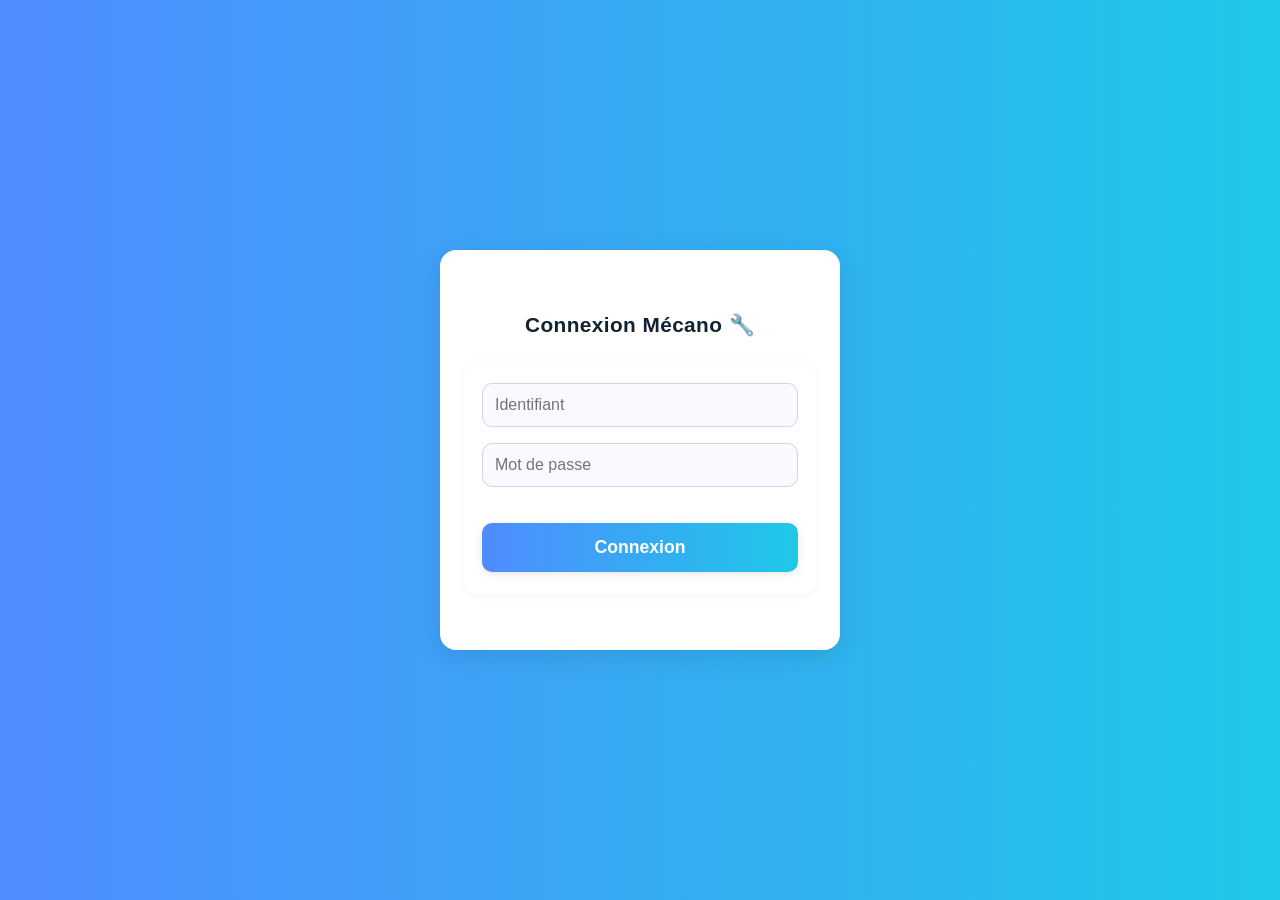
==== www/index.html @ 27ea3607 "projectFinish" ====
<!DOCTYPE html>
<html lang="fr">
<head>
  <meta charset="UTF-8" />
  <meta name="viewport" content="width=device-width, initial-scale=1.0" />
  <title>Connexion</title>
  <link rel="stylesheet" href="style.css" />
  <style>
    body {
      display: flex;
      justify-content: center;
      align-items: center;
      padding: 2rem;
      background: linear-gradient(to right, #4f8cff, #1ec8e7);
      height: 100vh;
      margin: 0;
      font-family: 'Inter', sans-serif;
    }

    .login-wrapper {
      background: #fff;
      padding: 2rem 1.5rem;
      border-radius: 16px;
      box-shadow: 0 6px 24px rgba(0, 0, 0, 0.1);
      width: 100%;
      max-width: 400px;
      animation: fadeIn 0.6s ease-out;
    }

    .login-wrapper h2 {
      text-align: center;
      color: #123;
      margin-bottom: 1.5rem;
    }

    .login-wrapper label {
      font-weight: 600;
      color: #444;
      display: block;
      margin-bottom: 6px;
      margin-top: 14px;
    }

    .login-wrapper input {
      width: 100%;
      padding: 12px;
      border: 1.5px solid #d0d7e2;
      border-radius: 10px;
      font-size: 1em;
      background: #f9fafd;
      box-sizing: border-box;
      transition: border 0.2s;
    }

    .login-wrapper input:focus {
      border-color: #4f8cff;
      outline: none;
    }

    .login-wrapper button {
      margin-top: 20px;
      width: 100%;
      padding: 14px;
      font-size: 1.1em;
      border: none;
      border-radius: 10px;
      background: linear-gradient(90deg, #4f8cff 0%, #1ec8e7 100%);
      color: #fff;
      font-weight: bold;
      box-shadow: 0 2px 8px rgba(0, 0, 0, 0.1);
      transition: transform 0.2s;
      cursor: pointer;
    }

    .login-wrapper button:active {
      transform: scale(0.97);
    }

    @keyframes fadeIn {
      from { opacity: 0; transform: translateY(20px); }
      to { opacity: 1; transform: translateY(0); }
    }
  </style>
</head>
<body>
  <div class="login-wrapper">
    <h2>Connexion Mécano 🔧</h2>
<form onsubmit="login(event)">
  <input type="text" id="username" placeholder="Identifiant" required />
  <input type="password" id="password" placeholder="Mot de passe" required />
  <button type="submit">Connexion</button>
</form>

  </div>
  <div id="toast" class="toast"></div>

<script src="script.js"></script>
</body>
</html>
---- www/style.css ----
/* ===============================
   🌐 VARIABLES GLOBALES
=============================== */
:root {
  --bg-main: #f0f4f8;
  --text-main: #1f1f1f;
  --text-title: #112;
  --accent-primary: #4f8cff;
  --accent-gradient: linear-gradient(90deg, #4f8cff 0%, #1ec8e7 100%);
  --accent-danger: linear-gradient(90deg, #ff4f6d 0%, #ffb86c 100%);
  --card-bg: #ffffff;
  --input-bg: #f9fafc;
  --border-default: #d3d9e4;
  --border-focus: #4f8cff;
  --shadow-small: 0 2px 8px rgba(0, 0, 0, 0.05);
  --shadow-large: 0 6px 20px rgba(79, 140, 255, 0.15);
  --radius-base: 14px;
  --font-base: 'Inter', Arial, sans-serif;
  --transition-fast: 0.2s ease-in-out;
}
/* ✅ Corrige les débordements horizontaux */
*, *::before, *::after {
  box-sizing: border-box;
}
button {
  width: 100%;
  max-width: 100%;
  box-sizing: border-box;
}



/* ===============================
   🧱 BASE & TYPOGRAPHIE
=============================== */
body {
  font-family: var(--font-base);
  background: var(--bg-main);
  color: var(--text-main);
  margin: 0;
  padding-top: 70px;
  min-height: 100vh;
  -webkit-font-smoothing: antialiased;
  transition: background 0.3s;
  overflow-x: hidden;
}

h1, h2, h3 {
  color: var(--text-title);
  font-weight: 700;
  letter-spacing: 0.02em;
  margin: 1.5em 0 0.5em;
}
h2, h3 {
  font-size: 1.3em;
}
p {
  margin: 0.8em 0;
  line-height: 1.6;
  color: #444;
}

/* ===============================
   📱 NAVBAR (fixe)
=============================== */
.app-navbar {
  position: fixed;
  top: 0;
  left: 0;
  height: 70px;
  width: 100%;
  background: var(--card-bg);
  display: flex;
  align-items: center;
  justify-content: space-between;
  padding: 0 14px;
  box-shadow: 0 2px 12px rgba(0,0,0,0.05);
  z-index: 1000;
  border-bottom: 1px solid #e5eaf0;
}
.nav-left {
  display: flex;
  align-items: center;
  gap: 12px;
}
.burger-button {
  background: none;
  border: none;
  font-size: 1.4rem;
  cursor: pointer;
  color: var(--text-title);
}
.app-logo {
  font-weight: 600;
  font-size: 1.05rem;
  color: var(--text-title);
}
.nav-right {
  display: flex;
  align-items: center;
}
.icon-button {
  background: var(--accent-gradient);
  border: none;
  color: white;
  width: 40px;
  height: 40px;
  border-radius: 50%;
  display: flex;
  align-items: center;
  justify-content: center;
  font-size: 1.1rem;
  box-shadow: var(--shadow-small);
  cursor: pointer;
  transition: 0.2s ease;
}
.icon-button:hover {
  filter: brightness(1.1);
}

/* ===============================
   🍔 MENU LATÉRAL SLIDE-IN
=============================== */
.side-menu {
  position: fixed;
  top: 0;
  left: -260px;
  width: 240px;
  height: 100%;
  background: var(--card-bg);
  box-shadow: 2px 0 12px rgba(0, 0, 0, 0.1);
  padding: 80px 16px 20px;
  display: flex;
  flex-direction: column;
  gap: 16px;
  z-index: 999;
  transition: left 0.3s ease;
}
.side-menu.open {
  left: 0;
}
.side-menu button {
  font-size: 1rem;
  padding: 12px;
  border-radius: var(--radius-base);
  background: var(--accent-gradient);
  color: white;
  border: none;
  font-weight: 600;
  box-shadow: var(--shadow-small);
}
.menu-overlay {
  position: fixed;
  top: 0;
  left: 0;
  height: 100vh;
  width: 100vw;
  background: rgba(0,0,0,0.3);
  opacity: 0;
  pointer-events: none;
  transition: opacity 0.3s ease;
  z-index: 998;
}
.menu-overlay.visible {
  opacity: 1;
  pointer-events: all;
}

/* ===============================
   🎯 BOUTONS GÉNÉRAUX
=============================== */
button {
  display: block;
  width: 100%;
  background: var(--accent-gradient);
  color: white;
  border: none;
  border-radius: var(--radius-base);
  padding: 14px 0;
  font-size: 1.1em;
  font-weight: 600;
  cursor: pointer;
  box-shadow: var(--shadow-small);
  transition: var(--transition-fast);
}
button:hover {
  filter: brightness(1.05);
  box-shadow: var(--shadow-large);
}
button:active {
  transform: scale(0.98);
}
button[style*="red"], .danger-button {
  background: var(--accent-danger);
  color: white;
  font-weight: bold;
  letter-spacing: 0.3px;
}
.danger-button:hover {
  filter: brightness(1.05);
}

/* ===============================
   🧩 FORMULAIRES & INPUTS
=============================== */
form, #addPiece {
  background: var(--card-bg);
  border-radius: var(--radius-base);
  box-shadow: var(--shadow-small);
  padding: 22px 18px;
  margin: 24px auto;
  max-width: 600px;
  display: flex;
  flex-direction: column;
  gap: 16px;
  animation: fadeIn 0.3s ease-in-out;
}
input, select, textarea {
  width: 100%;
  padding: 13px 14px;
  border: 1.5px solid var(--border-default);
  border-radius: 10px;
  font-size: 1em;
  background: var(--input-bg);
  transition: border var(--transition-fast), box-shadow var(--transition-fast);
}
input:focus, select:focus, textarea:focus {
  border-color: var(--border-focus);
  outline: none;
  box-shadow: 0 0 0 4px rgba(79, 140, 255, 0.2);
}

/* ===============================
   🧾 MESSAGES / TOASTS
=============================== */
#messagePiece {
  text-align: center;
  font-size: 0.95rem;
  font-weight: 500;
  margin: 10px auto;
  padding: 10px 14px;
  max-width: 600px;
  border-radius: 8px;
  display: none;
}
#messagePiece.success {
  background: #e5fbee;
  color: #2b7a4b;
  border: 1px solid #a1e8b2;
  display: block;
}
#messagePiece.error {
  background: #ffe6e6;
  color: #c0392b;
  border: 1px solid #f5a3a3;
  display: block;
}
.toast {
  position: fixed;
  bottom: 20px;
  left: 50%;
  transform: translateX(-50%);
  background: var(--accent-primary);
  color: white;
  padding: 12px 18px;
  border-radius: 8px;
  font-weight: 500;
  opacity: 0;
  pointer-events: none;
  transition: opacity 0.3s ease, transform 0.3s ease;
  z-index: 9999;
}
.toast.show {
  opacity: 1;
  pointer-events: auto;
  transform: translateX(-50%) translateY(0);
}

/* ===============================
   📦 CARTES (clients, travaux…)
=============================== */
.client-card, .vehicule-card, .travail-card, .piece-card {
  background: var(--card-bg);
  border-radius: var(--radius-base);
  box-shadow: var(--shadow-small);
  margin: 16px auto;
  padding: 20px 16px;
  max-width: 600px;
  font-size: 1.08em;
  display: flex;
  flex-direction: column;
  gap: 12px;
  border-left: 5px solid #4f8cff15;
  transition: var(--transition-fast);
}
.client-card:hover,
.vehicule-card:hover,
.travail-card:hover,
.piece-card:hover {
  box-shadow: var(--shadow-large);
  transform: translateY(-2px);
}

/* ===============================
   📄 FICHE CLIENT
=============================== */
.client-detail-card {
  background: var(--card-bg);
  border-radius: 16px;
  box-shadow: 0 8px 24px rgba(0, 0, 0, 0.04);
  padding: 24px 20px;
  margin: 28px auto;
  max-width: 600px;
  animation: fadeIn 0.4s ease-out;
  display: flex;
  flex-direction: column;
  gap: 20px;
  position: relative;
  border: 1px solid #e6eaf1;
}
.client-detail-card h2 {
  font-size: 1.4rem;
  text-align: center;
  font-weight: 700;
  color: var(--text-title);
}
.client-info {
  display: flex;
  flex-direction: column;
  gap: 10px;
}
.client-info h3 {
  font-size: 1.25rem;
  font-weight: 700;
  color: var(--accent-primary);
  text-align: center;
}
.client-info p {
  display: flex;
  align-items: center;
  gap: 10px;
  font-size: 1rem;
  color: #444;
}
.client-info .icon {
  font-size: 1.2em;
  color: #8a94a6;
}
.client-actions {
  display: flex;
  flex-direction: column;
  gap: 12px;
}
.client-actions button {
  font-size: 1.05em;
  font-weight: 600;
  border-radius: 12px;
}

#calendrierTravaux {
  margin-top: 20px;
  background: #fff;
  padding: 16px;
  border-radius: 8px;
  box-shadow: 0 2px 4px rgba(0,0,0,0.05);
}

#calendrierTravaux h2 {
  margin-bottom: 10px;
}

#calendrierTravaux h3 {
  margin-top: 20px;
  font-size: 1.1em;
}

#calendrierTravaux .list {
  display: flex;
  flex-direction: column;
  gap: 10px;
}

.travail-item {
  padding: 10px;
  background: #f6f6f6;
  border-left: 4px solid #007bff;
  border-radius: 4px;
}

.logout-icon {
  background: #fff;
  color: #4f4f4f;
  width: 40px;
  height: 40px;
  border-radius: 50%;
  border: 1px solid var(--border-default);
  box-shadow: 0 2px 8px rgba(253, 252, 252, 0.06);
  display: flex;
  align-items: center;
  justify-content: center;
  font-size: 1.2rem;
  cursor: pointer;
  transition: 0.2s ease-in-out;
}

.logout-icon:hover {
  background-color: #f3f5f7;
  transform: scale(1.05);
}

.logout-icon:active {
  transform: scale(0.95);
}

.btn-retour {
  display: inline-block;
  padding: 10px 18px;
  background: #1ec8e7;
  color: white;
  font-weight: 600;
  border: none;
  border-radius: 8px;
  font-size: 1rem;
  cursor: pointer;
  box-shadow: 0 4px 12px rgba(0, 0, 0, 0.1);
  transition: background 0.2s ease, transform 0.2s ease;
}

.btn-retour:hover {
  background: #19a8c6;
  transform: translateY(-1px);
}

.btn-retour:active {
  transform: scale(0.96);
}
.recette-card {
  background: #f5f7fa;
  padding: 12px 16px;
  margin: 10px 0;
  border-left: 4px solid #4caf50;
  border-radius: 6px;
  box-shadow: 0 2px 6px rgba(0,0,0,0.05);
}


/* ===============================
   📱 RESPONSIVE
=============================== */
@media (max-width: 600px) {
  body {
    font-size: 1.08em;
  }
  form, .client-card, .piece-card {
    padding: 16px 12px;
  }
  .nav-button, button {
    font-size: 1.14em;
    padding: 15px 0;
  }
  h2, h3 {
    text-align: center;
  }
}
/* ===============================
   Flèche
=============================== */
.slider-wrapper {
  display: flex;
  align-items: center;
  gap: 10px;
  margin: 15px 0;
}

.slider-wrapper h3 {
  flex-basis: 100%;
}
.cal-slider {
  display: flex;
  align-items: center;
  gap: 6px;
}
.cal-day {
  margin-bottom: 2rem;
}

.slider {
  display: flex;
  overflow: hidden;
  width: 240px;
  scroll-behavior: smooth;
}
.nav-arrow:hover {
  transform: scale(1.2);
}
.nav-arrow {
  background: transparent;
  border: none;
  font-size: 1rem; /* 🔽 réduit la taille */
  padding: 0;
  margin: 0 5px;
  color: #555;
  cursor: pointer;
  line-height: 1;
  height: 24px;
  width: 24px;
  display: flex;
  align-items: center;
  justify-content: center;
}

.travail-card {
  display: flex;
  flex-direction: column;
  gap: 6px;
  font-size: 0.92rem;
  min-width: 220px;
  max-width: 240px;
  padding: 14px;
  border-radius: 8px;
  background: #fff;
  box-shadow: 0 2px 6px rgba(0,0,0,0.08);
  flex-shrink: 0;
}

.nav {
  background: none;
  border: none;
  font-size: 1.5em;
  cursor: pointer;
  user-select: none;
}
.nav-arrow:hover {
  color: #000;
  transform: scale(1.1);
}

.nav-arrow:focus {
  outline: none;
  box-shadow: none;
}


.travail-header {
  display: flex;
  justify-content: space-between;
  align-items: center;
  font-weight: bold;
}

.travail-heure {
  font-size: 0.9rem;
  background: #e8f0ff;
  padding: 3px 6px;
  border-radius: 4px;
  color: #1a73e8;
  font-weight: 600;
}

.travail-body p {
  margin: 2px 0;
  user-select: text; /* ✅ permet de sélectionner/coller facilement */
}
.copy-btn {
  background: none;
  border: none;
  font-size: 1em;
  cursor: pointer;
  margin-left: 6px;
  color: #555;
  padding: 0;
}

.copy-btn:hover {
  color: #000;
}
.copy-btn,
.add-travail-btn {
  background: none;
  border: none;
  font-size: 1em;
  margin-left: 6px;
  cursor: pointer;
  color: #444;
}

.copy-btn:hover,
.add-travail-btn:hover {
  color: #000;
}

.btn-regler {
  background-color: #4caf50;
  color: white;
  border: none;
  padding: 8px 14px;
  border-radius: 6px;
  cursor: pointer;
  margin-top: 8px;
  font-weight: bold;
  transition: background 0.2s;
}

.btn-regler:hover {
  background-color: #3e8e41;
}
#searchClient {
  width: 100%;
  padding: 10px;
  font-size: 1em;
  margin-bottom: 12px;
  border-radius: 6px;
  border: 1px solid #ccc;
}
.client-card {
  padding: 10px;
  background: #f9f9f9;
  margin-bottom: 8px;
  border-radius: 6px;
  box-shadow: 0 1px 3px rgba(0,0,0,0.1);
}
select {
  font-size: 1.15em;
  padding: 14px 16px;
  background: var(--input-bg);
  border: 1.5px solid var(--border-default);
  border-radius: 10px;
  width: 100%;
  max-width: 500px;
  margin: 10px auto;
  display: block;
  appearance: none;
  background-image: url("data:image/svg+xml;utf8,<svg fill='gray' height='24' viewBox='0 0 24 24' width='24' xmlns='http://www.w3.org/2000/svg'><path d='M7 10l5 5 5-5z'/></svg>");
  background-repeat: no-repeat;
  background-position: right 16px center;
  background-size: 18px;
}

select:focus {
  border-color: var(--border-focus);
  outline: none;
  box-shadow: 0 0 0 4px rgba(79, 140, 255, 0.2);
}



/* ===============================
   🌙 DARK MODE (commenté)
=============================== */
/*
@media (prefers-color-scheme: dark) {
  :root {
    --bg-main: #0f1216;
    --text-main: #f2f2f2;
    --text-title: #ffffff;
    --card-bg: #1a1e23;
    --input-bg: #1f2329;
    --border-default: #2c2f36;
    --shadow-small: 0 1px 4px rgba(0, 0, 0, 0.5);
  }
}
*/
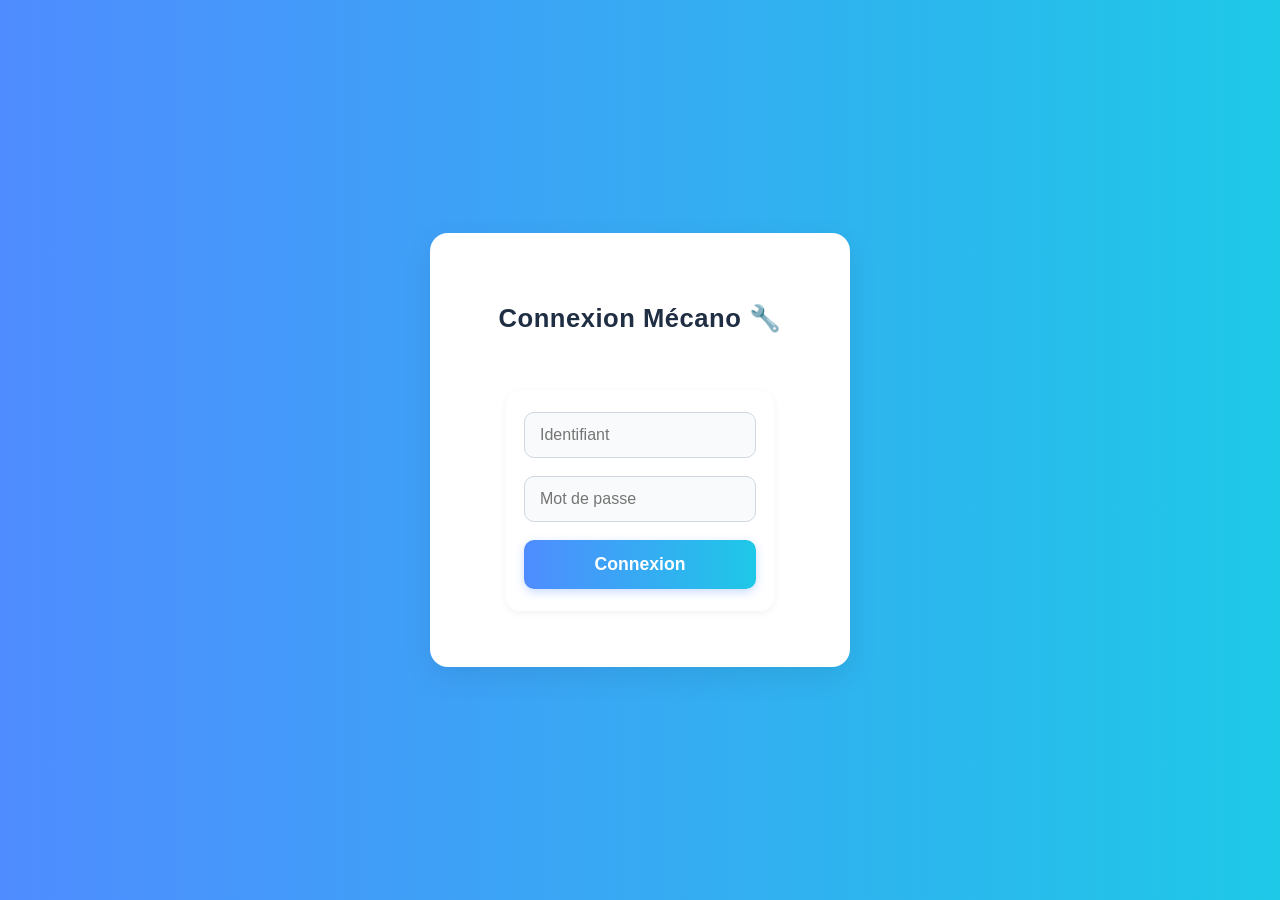
==== commit 96b42665: "Extract inline styles and improve mobile layout" ====
--- a/www/index.html
+++ b/www/index.html
@@ -5,83 +5,9 @@
   <meta charset="UTF-8" />
   <meta name="viewport" content="width=device-width, initial-scale=1.0" />
   <title>Connexion</title>
-  <link rel="stylesheet" href="style.css" />
-  <style>
-    body {
-      display: flex;
-      justify-content: center;
-      align-items: center;
-      padding: 2rem;
-      background: linear-gradient(to right, #4f8cff, #1ec8e7);
-      height: 100vh;
-      margin: 0;
-      font-family: 'Inter', sans-serif;
-    }
-
-    .login-wrapper {
-      background: #fff;
-      padding: 2rem 1.5rem;
-      border-radius: 16px;
-      box-shadow: 0 6px 24px rgba(0, 0, 0, 0.1);
-      width: 100%;
-      max-width: 400px;
-      animation: fadeIn 0.6s ease-out;
-    }
-
-    .login-wrapper h2 {
-      text-align: center;
-      color: #123;
-      margin-bottom: 1.5rem;
-    }
-
-    .login-wrapper label {
-      font-weight: 600;
-      color: #444;
-      display: block;
-      margin-bottom: 6px;
-      margin-top: 14px;
-    }
-
-    .login-wrapper input {
-      width: 100%;
-      padding: 12px;
-      border: 1.5px solid #d0d7e2;
-      border-radius: 10px;
-      font-size: 1em;
-      background: #f9fafd;
-      box-sizing: border-box;
-      transition: border 0.2s;
-    }
-
-    .login-wrapper input:focus {
-      border-color: #4f8cff;
-      outline: none;
-    }
-
-    .login-wrapper button {
-      margin-top: 20px;
-      width: 100%;
-      padding: 14px;
-      font-size: 1.1em;
-      border: none;
-      border-radius: 10px;
-      background: linear-gradient(90deg, #4f8cff 0%, #1ec8e7 100%);
-      color: #fff;
-      font-weight: bold;
-      box-shadow: 0 2px 8px rgba(0, 0, 0, 0.1);
-      transition: transform 0.2s;
-      cursor: pointer;
-    }
-
-    .login-wrapper button:active {
-      transform: scale(0.97);
-    }
-
-    @keyframes fadeIn {
-      from { opacity: 0; transform: translateY(20px); }
-      to { opacity: 1; transform: translateY(0); }
-    }
-  </style>
+  <link rel="stylesheet" href="assets/css/main.css" />
+  <link rel="stylesheet" href="assets/css/mobile.css" />
+  <link rel="stylesheet" href="assets/css/login.css" />
 </head>
 <body>
   <div class="login-wrapper">
@@ -95,7 +21,7 @@
   </div>
   <div id="toast" class="toast"></div>
 
-<script src="script.js"></script>
+<script src="assets/js/main.js"></script>
 </body>
 </html>
 
--- a/www/assets/css/main.css
+++ b/www/assets/css/main.css
@@ -0,0 +1,788 @@
+/* ===============================
+   🌐 VARIABLES GLOBALES
+=============================== */
+:root {
+  --bg-main: #f0f4f8;
+  --text-main: #1f1f1f;
+  --text-title: #112;
+  --accent-primary: #4f8cff;
+  --accent-gradient: linear-gradient(90deg, #4f8cff 0%, #1ec8e7 100%);
+  --accent-danger: linear-gradient(90deg, #ff4f6d 0%, #ffb86c 100%);
+  --card-bg: #ffffff;
+  --input-bg: #f9fafc;
+  --border-default: #d3d9e4;
+  --border-focus: #4f8cff;
+  --shadow-small: 0 2px 8px rgba(0, 0, 0, 0.05);
+  --shadow-large: 0 6px 20px rgba(79, 140, 255, 0.15);
+  --radius-base: 14px;
+  --font-base: 'Inter', Arial, sans-serif;
+  --transition-fast: 0.2s ease-in-out;
+}
+/* ✅ Corrige les débordements horizontaux */
+*, *::before, *::after {
+  box-sizing: border-box;
+}
+button {
+  width: 100%;
+  max-width: 100%;
+  box-sizing: border-box;
+}
+
+
+
+/* ===============================
+   🧱 BASE & TYPOGRAPHIE
+=============================== */
+body {
+  font-family: var(--font-base);
+  background: var(--bg-main);
+  color: var(--text-main);
+  margin: 0;
+  padding-top: 70px;
+  min-height: 100dvh;
+  -webkit-font-smoothing: antialiased;
+  transition: background 0.3s;
+  overflow-y: auto;
+  height: 100vh;
+  display: block;
+}
+
+h1, h2, h3 {
+  color: var(--text-title);
+  font-weight: 700;
+  letter-spacing: 0.02em;
+  margin: 1.5em 0 0.5em;
+}
+h2, h3 {
+  font-size: 1.3em;
+}
+p {
+  margin: 0.8em 0;
+  line-height: 1.6;
+  color: #444;
+}
+
+/* ===============================
+   📱 NAVBAR (fixe)
+=============================== */
+.app-navbar {
+  position: fixed;
+  top: 0;
+  left: 0;
+  height: 70px;
+  width: 100%;
+  background: var(--card-bg);
+  display: flex;
+  align-items: center;
+  justify-content: space-between;
+  padding: 0 14px;
+  box-shadow: 0 2px 12px rgba(0,0,0,0.05);
+  z-index: 1000;
+  border-bottom: 1px solid #e5eaf0;
+}
+.nav-left {
+  display: flex;
+  align-items: center;
+  gap: 12px;
+}
+.burger-button {
+  background: none;
+  border: none;
+  font-size: 1.4rem;
+  cursor: pointer;
+  color: var(--text-title);
+}
+.app-logo {
+  font-weight: 600;
+  font-size: 1.05rem;
+  color: var(--text-title);
+}
+.nav-right {
+  display: flex;
+  align-items: center;
+}
+.icon-button {
+  background: var(--accent-gradient);
+  border: none;
+  color: white;
+  width: 40px;
+  height: 40px;
+  border-radius: 50%;
+  display: flex;
+  align-items: center;
+  justify-content: center;
+  font-size: 1.1rem;
+  box-shadow: var(--shadow-small);
+  cursor: pointer;
+  transition: 0.2s ease;
+}
+.icon-button:hover {
+  filter: brightness(1.1);
+}
+
+/* ===============================
+   🍔 MENU LATÉRAL SLIDE-IN
+=============================== */
+.side-menu {
+  position: fixed;
+  top: 0;
+  left: -260px;
+  width: 240px;
+  height: 100%;
+  background: var(--card-bg);
+  box-shadow: 2px 0 12px rgba(0, 0, 0, 0.1);
+  padding: 80px 16px 20px;
+  display: flex;
+  flex-direction: column;
+  gap: 16px;
+  z-index: 999;
+  transition: left 0.3s ease;
+}
+.side-menu.open {
+  left: 0;
+}
+.side-menu button {
+  font-size: 1rem;
+  padding: 12px;
+  border-radius: var(--radius-base);
+  background: var(--accent-gradient);
+  color: white;
+  border: none;
+  font-weight: 600;
+  box-shadow: var(--shadow-small);
+}
+.menu-overlay {
+  position: fixed;
+  top: 0;
+  left: 0;
+  height: 100vh;
+  width: 100vw;
+  background: rgba(0,0,0,0.3);
+  opacity: 0;
+  pointer-events: none;
+  transition: opacity 0.3s ease;
+  z-index: 998;
+}
+.menu-overlay.visible {
+  opacity: 1;
+  pointer-events: all;
+}
+
+/* ===============================
+   🎯 BOUTONS GÉNÉRAUX
+=============================== */
+button {
+  display: block;
+  width: 100%;
+  background: var(--accent-gradient);
+  color: white;
+  border: none;
+  border-radius: var(--radius-base);
+  padding: 14px 0;
+  font-size: 1.1em;
+  font-weight: 600;
+  cursor: pointer;
+  box-shadow: var(--shadow-small);
+  transition: var(--transition-fast);
+}
+button:hover {
+  filter: brightness(1.05);
+  box-shadow: var(--shadow-large);
+}
+button:active {
+  transform: scale(0.98);
+}
+button[style*="red"], .danger-button {
+  background: var(--accent-danger);
+  color: white;
+  font-weight: bold;
+  letter-spacing: 0.3px;
+}
+.danger-button:hover {
+  filter: brightness(1.05);
+}
+
+/* ===============================
+   🧩 FORMULAIRES & INPUTS
+=============================== */
+form, #addPiece {
+  background: var(--card-bg);
+  border-radius: var(--radius-base);
+  box-shadow: var(--shadow-small);
+  padding: 22px 18px;
+  margin: 24px auto;
+  max-width: 600px;
+  display: flex;
+  flex-direction: column;
+  gap: 16px;
+  animation: fadeIn 0.3s ease-in-out;
+}
+input, select, textarea {
+  width: 100%;
+  padding: 13px 14px;
+  border: 1.5px solid var(--border-default);
+  border-radius: 10px;
+  font-size: 1em;
+  background: var(--input-bg);
+  transition: border var(--transition-fast), box-shadow var(--transition-fast);
+}
+input:focus, select:focus, textarea:focus {
+  border-color: var(--border-focus);
+  outline: none;
+  box-shadow: 0 0 0 4px rgba(79, 140, 255, 0.2);
+}
+
+/* ===============================
+   🧾 MESSAGES / TOASTS
+=============================== */
+#messagePiece {
+  text-align: center;
+  font-size: 0.95rem;
+  font-weight: 500;
+  margin: 10px auto;
+  padding: 10px 14px;
+  max-width: 600px;
+  border-radius: 8px;
+  display: none;
+}
+#messagePiece.success {
+  background: #e5fbee;
+  color: #2b7a4b;
+  border: 1px solid #a1e8b2;
+  display: block;
+}
+#messagePiece.error {
+  background: #ffe6e6;
+  color: #c0392b;
+  border: 1px solid #f5a3a3;
+  display: block;
+}
+.toast {
+  position: fixed;
+  bottom: 20px;
+  left: 50%;
+  transform: translateX(-50%);
+  background: var(--accent-primary);
+  color: white;
+  padding: 12px 18px;
+  border-radius: 8px;
+  font-weight: 500;
+  opacity: 0;
+  pointer-events: none;
+  transition: opacity 0.3s ease, transform 0.3s ease;
+  z-index: 9999;
+}
+.toast.show {
+  opacity: 1;
+  pointer-events: auto;
+  transform: translateX(-50%) translateY(0);
+}
+
+/* ===============================
+   📦 CARTES (clients, travaux…)
+=============================== */
+.client-card, .vehicule-card, .travail-card, .piece-card {
+  background: var(--card-bg);
+  border-radius: var(--radius-base);
+  box-shadow: var(--shadow-small);
+  margin: 16px auto;
+  padding: 20px 16px;
+  max-width: 600px;
+  font-size: 1.08em;
+  display: flex;
+  flex-direction: column;
+  gap: 12px;
+  border-left: 5px solid #4f8cff15;
+  transition: var(--transition-fast);
+}
+.client-card:hover,
+.vehicule-card:hover,
+.travail-card:hover,
+.piece-card:hover {
+  box-shadow: var(--shadow-large);
+  transform: translateY(-2px);
+}
+
+/* ===============================
+   📄 FICHE CLIENT
+=============================== */
+.client-detail-card {
+  background: var(--card-bg);
+  border-radius: 16px;
+  box-shadow: 0 8px 24px rgba(0, 0, 0, 0.04);
+  padding: 24px 20px;
+  margin: 28px auto;
+  max-width: 600px;
+  animation: fadeIn 0.4s ease-out;
+  display: flex;
+  flex-direction: column;
+  gap: 20px;
+  position: relative;
+  border: 1px solid #e6eaf1;
+}
+.client-detail-card h2 {
+  font-size: 1.4rem;
+  text-align: center;
+  font-weight: 700;
+  color: var(--text-title);
+}
+.client-info {
+  display: flex;
+  flex-direction: column;
+  gap: 10px;
+}
+.client-info h3 {
+  font-size: 1.25rem;
+  font-weight: 700;
+  color: var(--accent-primary);
+  text-align: center;
+}
+.client-info p {
+  display: flex;
+  align-items: center;
+  gap: 10px;
+  font-size: 1rem;
+  color: #444;
+}
+.client-info .icon {
+  font-size: 1.2em;
+  color: #8a94a6;
+}
+.client-actions {
+  display: flex;
+  flex-direction: column;
+  gap: 12px;
+}
+.client-actions button {
+  font-size: 1.05em;
+  font-weight: 600;
+  border-radius: 12px;
+}
+
+#calendrierTravaux {
+  margin-top: 20px;
+  background: #fff;
+  padding: 16px;
+  border-radius: 8px;
+  box-shadow: 0 2px 4px rgba(0,0,0,0.05);
+}
+
+#calendrierTravaux h2 {
+  margin-bottom: 10px;
+}
+
+#calendrierTravaux h3 {
+  margin-top: 20px;
+  font-size: 1.1em;
+}
+
+#calendrierTravaux .list {
+  display: flex;
+  flex-direction: column;
+  gap: 10px;
+}
+
+.travail-item {
+  padding: 10px;
+  background: #f6f6f6;
+  border-left: 4px solid #007bff;
+  border-radius: 4px;
+}
+
+.logout-icon {
+  background: #fff;
+  color: #4f4f4f;
+  width: 40px;
+  height: 40px;
+  border-radius: 50%;
+  border: 1px solid var(--border-default);
+  box-shadow: 0 2px 8px rgba(253, 252, 252, 0.06);
+  display: flex;
+  align-items: center;
+  justify-content: center;
+  font-size: 1.2rem;
+  cursor: pointer;
+  transition: 0.2s ease-in-out;
+}
+
+.logout-icon:hover {
+  background-color: #f3f5f7;
+  transform: scale(1.05);
+}
+
+.logout-icon:active {
+  transform: scale(0.95);
+}
+
+.btn-retour {
+  display: inline-block;
+  padding: 10px 18px;
+  background: #1ec8e7;
+  color: white;
+  font-weight: 600;
+  width: 200px;
+  border: none;
+  border-radius: 8px;
+   margin: 20px auto; /* Centrage vertical */
+  display: block; /* Important pour centrer horizontalement */
+  text-align: center;
+  font-size: 1rem;
+  cursor: pointer;
+  box-shadow: 0 4px 12px rgba(0, 0, 0, 0.1);
+  transition: background 0.2s ease, transform 0.2s ease;
+}
+
+.btn-retour:hover {
+  background: #19a8c6;
+  transform: translateY(-1px);
+}
+
+.btn-retour:active {
+  transform: scale(0.96);
+}
+.recette-card {
+  background: #f5f7fa;
+  padding: 12px 16px;
+  margin: 10px 0;
+  border-left: 4px solid #4caf50;
+  border-radius: 6px;
+  box-shadow: 0 2px 6px rgba(0,0,0,0.05);
+}
+
+
+/* ===============================
+   📱 RESPONSIVE
+=============================== */
+@media (max-width: 600px) {
+  body {
+    font-size: 1.08em;
+  }
+  form, .client-card, .piece-card {
+    padding: 16px 12px;
+  }
+  .nav-button, button {
+    font-size: 1.14em;
+    padding: 15px 0;
+  }
+  h2, h3 {
+    text-align: center;
+  }
+}
+/* ===============================
+   Flèche
+=============================== */
+.slider-wrapper {
+  display: flex;
+  align-items: center;
+  gap: 10px;
+  margin: 15px 0;
+}
+
+.slider-wrapper h3 {
+  flex-basis: 100%;
+}
+.cal-slider {
+  display: flex;
+  align-items: center;
+  gap: 6px;
+}
+.cal-day {
+  margin-bottom: 2rem;
+}
+
+.slider {
+  display: flex;
+  overflow: hidden;
+  width: 240px;
+  scroll-behavior: smooth;
+}
+.nav-arrow:hover {
+  transform: scale(1.2);
+}
+.nav-arrow {
+  background: transparent;
+  border: none;
+  font-size: 1rem; /* 🔽 réduit la taille */
+  padding: 0;
+  margin: 0 5px;
+  color: #555;
+  cursor: pointer;
+  line-height: 1;
+  height: 24px;
+  width: 24px;
+  display: flex;
+  align-items: center;
+  justify-content: center;
+}
+
+.travail-card {
+  display: flex;
+  flex-direction: column;
+  gap: 6px;
+  font-size: 0.92rem;
+  min-width: 220px;
+  max-width: 240px;
+  padding: 14px;
+  border-radius: 8px;
+  background: #fff;
+  box-shadow: 0 2px 6px rgba(0,0,0,0.08);
+  flex-shrink: 0;
+}
+
+.nav {
+  background: none;
+  border: none;
+  font-size: 1.5em;
+  cursor: pointer;
+  user-select: none;
+}
+.nav-arrow:hover {
+  color: #000;
+  transform: scale(1.1);
+}
+
+.nav-arrow:focus {
+  outline: none;
+  box-shadow: none;
+}
+
+
+.travail-header {
+  display: flex;
+  justify-content: space-between;
+  align-items: center;
+  font-weight: bold;
+}
+
+.travail-heure {
+  font-size: 0.9rem;
+  background: #e8f0ff;
+  padding: 3px 6px;
+  border-radius: 4px;
+  color: #1a73e8;
+  font-weight: 600;
+}
+
+.travail-body p {
+  margin: 2px 0;
+  user-select: text; /* ✅ permet de sélectionner/coller facilement */
+}
+.copy-btn {
+  background: none;
+  border: none;
+  font-size: 1em;
+  cursor: pointer;
+  margin-left: 6px;
+  color: #555;
+  padding: 0;
+}
+
+.copy-btn:hover {
+  color: #000;
+}
+.copy-btn,
+.add-travail-btn {
+  background: none;
+  border: none;
+  font-size: 1em;
+  margin-left: 6px;
+  cursor: pointer;
+  color: #444;
+}
+
+.copy-btn:hover,
+.add-travail-btn:hover {
+  color: #000;
+}
+
+.btn-regler {
+  background-color: #4caf50;
+  color: white;
+  border: none;
+  padding: 8px 14px;
+  border-radius: 6px;
+  cursor: pointer;
+  margin-top: 8px;
+  font-weight: bold;
+  transition: background 0.2s;
+}
+
+.btn-regler:hover {
+  background-color: #3e8e41;
+}
+#searchClient {
+  width: 100%;
+  padding: 10px;
+  font-size: 1em;
+  margin-bottom: 12px;
+  border-radius: 6px;
+  border: 1px solid #ccc;
+}
+.client-card {
+  padding: 10px;
+  background: #f9f9f9;
+  margin-bottom: 8px;
+  border-radius: 6px;
+  box-shadow: 0 1px 3px rgba(0,0,0,0.1);
+}
+select {
+  font-size: 1.15em;
+  padding: 14px 16px;
+  background: var(--input-bg);
+  border: 1.5px solid var(--border-default);
+  border-radius: 10px;
+  width: 100%;
+  max-width: 500px;
+  margin: 10px auto;
+  display: block;
+  appearance: none;
+  background-image: url("data:image/svg+xml;utf8,<svg fill='gray' height='24' viewBox='0 0 24 24' width='24' xmlns='http://www.w3.org/2000/svg'><path d='M7 10l5 5 5-5z'/></svg>");
+  background-repeat: no-repeat;
+  background-position: right 16px center;
+  background-size: 18px;
+}
+
+select:focus {
+  border-color: var(--border-focus);
+  outline: none;
+  box-shadow: 0 0 0 4px rgba(79, 140, 255, 0.2);
+}
+
+#forfaitTable {
+  width: 100%;
+  max-width: 600px;
+  margin: 20px auto;
+  border-collapse: collapse;
+}
+#forfaitTable th, #forfaitTable td {
+  padding: 10px;
+  border: 1px solid #ddd;
+  text-align: center;
+}
+.btn-historique {
+  margin-bottom: 1em;
+  padding: 8px 14px;
+  background-color: #444;
+  color: #fff;
+  border: none;
+  border-radius: 6px;
+  cursor: pointer;
+  font-weight: bold;
+}
+.btn-historique {
+  font-size: 0.85rem;
+  padding: 6px 12px;
+  background-color: #f1f1f1;
+  width: 200px;
+  border: 1px solid #ccc;
+  border-radius: 4px;
+  color: #333;
+  cursor: pointer;
+  margin: 20px auto; /* Centrage vertical */
+  display: block; /* Important pour centrer horizontalement */
+  text-align: center;
+}
+
+.btn-historique:hover {
+  background-color: #e5e5e5;
+}
+
+
+body.android-webview {
+  min-height: 100dvh;
+  display: flex;
+  flex-direction: column;
+  justify-content: center;
+}
+
+.android-webview .modal {
+  position: absolute;
+}
+
+/* ===============================
+   🌙 DARK MODE (commenté)
+=============================== */
+/*
+@media (prefers-color-scheme: dark) {
+  :root {
+    --bg-main: #0f1216;
+    --text-main: #f2f2f2;
+    --text-title: #ffffff;
+    --card-bg: #1a1e23;
+    --input-bg: #1f2329;
+    --border-default: #2c2f36;
+    --shadow-small: 0 1px 4px rgba(0, 0, 0, 0.5);
+  }
+}
+*/
+
+/* ===============================
+   💬 MODALES & TOASTS
+=============================== */
+.toast {
+  position: fixed;
+  bottom: 20px;
+  left: 50%;
+  transform: translateX(-50%) translateY(20px);
+  background: var(--accent-primary, #323232);
+  color: #fff;
+  padding: 12px 18px;
+  border-radius: 8px;
+  font-weight: 500;
+  opacity: 0;
+  pointer-events: none;
+  transition: opacity 0.3s ease, transform 0.3s ease;
+  z-index: 9999;
+}
+.toast.show {
+  opacity: 1;
+  pointer-events: auto;
+  transform: translateX(-50%) translateY(0);
+}
+.modal.hidden { display: none; }
+.modal {
+  position: absolute;
+  top: 0;
+  left: 0;
+  width: 100vw;
+  min-height: 100vh;
+  padding: 2vh 16px;
+  background: rgba(0, 0, 0, 0.6);
+  display: flex;
+  align-items: center;
+  justify-content: center;
+  z-index: 9999;
+  overflow-y: auto;
+}
+.modal-content {
+  width: 100%;
+  max-width: 420px;
+  background: #fff;
+  padding: 20px;
+  border-radius: 10px;
+  box-shadow: 0 4px 20px rgba(0, 0, 0, 0.1);
+  margin-top: auto;
+  margin-bottom: auto;
+  transform: translateY(0);
+}
+.modal-content p {
+  margin-bottom: 20px;
+  font-size: 1.1em;
+  font-weight: 500;
+}
+.modal-content button {
+  margin: 0 10px;
+  padding: 10px 20px;
+  border: none;
+  border-radius: 6px;
+  cursor: pointer;
+  font-size: 1em;
+}
+.confirm-btn-yes {
+  background-color: #4caf50;
+  color: #fff;
+}
+.confirm-btn-no {
+  background-color: #f44336;
+  color: #fff;
+}
--- a/www/assets/css/mobile.css
+++ b/www/assets/css/mobile.css
@@ -0,0 +1,26 @@
+@media (max-width: 480px) {
+  body {
+    font-size: 1.05rem;
+    padding-top: 60px;
+  }
+  .app-navbar {
+    height: 60px;
+    padding: 0 10px;
+  }
+  .side-menu {
+    width: 180px;
+    padding-top: 70px;
+  }
+  button, .nav-button {
+    font-size: 1rem;
+  }
+  form {
+    padding: 16px 12px;
+  }
+  .login-wrapper {
+    max-width: 90%;
+  }
+  .modal-content {
+    max-width: 90%;
+  }
+}
--- a/www/assets/css/login.css
+++ b/www/assets/css/login.css
@@ -0,0 +1,118 @@
+html, body {
+  margin: 0;
+  padding: 0;
+  width: 100%;
+  min-height: 100dvh;
+  background: linear-gradient(to right, #4f8cff, #1ec8e7);
+  font-family: 'Inter', sans-serif;
+  display: flex;
+  align-items: center;
+  justify-content: center;
+  box-sizing: border-box;
+  overflow-x: hidden;
+  overflow-y: auto;
+}
+
+body.android-webview {
+  min-height: 100dvh;
+  display: flex;
+  flex-direction: column;
+  justify-content: center;
+}
+
+.login-wrapper {
+  display: grid;
+  grid-template-columns: 1fr;
+  gap: 20px;
+  background: #fff;
+  padding: 2rem 1.8rem;
+  border-radius: 18px;
+  box-shadow: 0 10px 30px rgba(0, 0, 0, 0.08);
+  width: 100%;
+  max-width: 420px;
+  animation: fadeIn 0.6s ease-out;
+}
+
+.login-wrapper h2 {
+  text-align: center;
+  color: #1f2e42;
+  font-size: 1.6em;
+  font-weight: 700;
+}
+
+.login-wrapper form {
+  display: grid;
+  gap: 18px;
+}
+
+.login-wrapper input {
+  width: 100%;
+  padding: 13px 15px;
+  border-radius: 10px;
+  border: 1.5px solid #d0d7e2;
+  font-size: 1em;
+  background: #f9fafb;
+  transition: border 0.2s ease, box-shadow 0.2s ease;
+  box-sizing: border-box;
+}
+
+.login-wrapper input:focus {
+  border-color: #4f8cff;
+  box-shadow: 0 0 0 3px rgba(79, 140, 255, 0.2);
+  outline: none;
+}
+
+.login-wrapper button {
+  padding: 14px;
+  border: none;
+  border-radius: 10px;
+  background: linear-gradient(90deg, #4f8cff 0%, #1ec8e7 100%);
+  color: white;
+  font-weight: bold;
+  font-size: 1.1em;
+  cursor: pointer;
+  box-shadow: 0 3px 10px rgba(79, 140, 255, 0.3);
+  transition: background 0.2s ease, transform 0.15s ease;
+}
+
+.login-wrapper button:hover {
+  filter: brightness(1.05);
+}
+
+.login-wrapper button:active {
+  transform: scale(0.97);
+}
+
+@keyframes fadeIn {
+  from { opacity: 0; transform: translateY(20px); }
+  to { opacity: 1; transform: translateY(0); }
+}
+
+.toast {
+  position: fixed;
+  bottom: 30px;
+  left: 50%;
+  transform: translateX(-50%);
+  background: #222;
+  color: #fff;
+  padding: 12px 18px;
+  border-radius: 8px;
+  display: none;
+  font-size: 0.95em;
+  box-shadow: 0 3px 10px rgba(0,0,0,0.3);
+  z-index: 1000;
+}
+
+@media (max-width: 480px) {
+  .login-wrapper {
+    padding: 1.5rem 1.2rem;
+    border-radius: 12px;
+  }
+  .login-wrapper h2 {
+    font-size: 1.4em;
+  }
+  .login-wrapper input,
+  .login-wrapper button {
+    font-size: 1em;
+  }
+}
